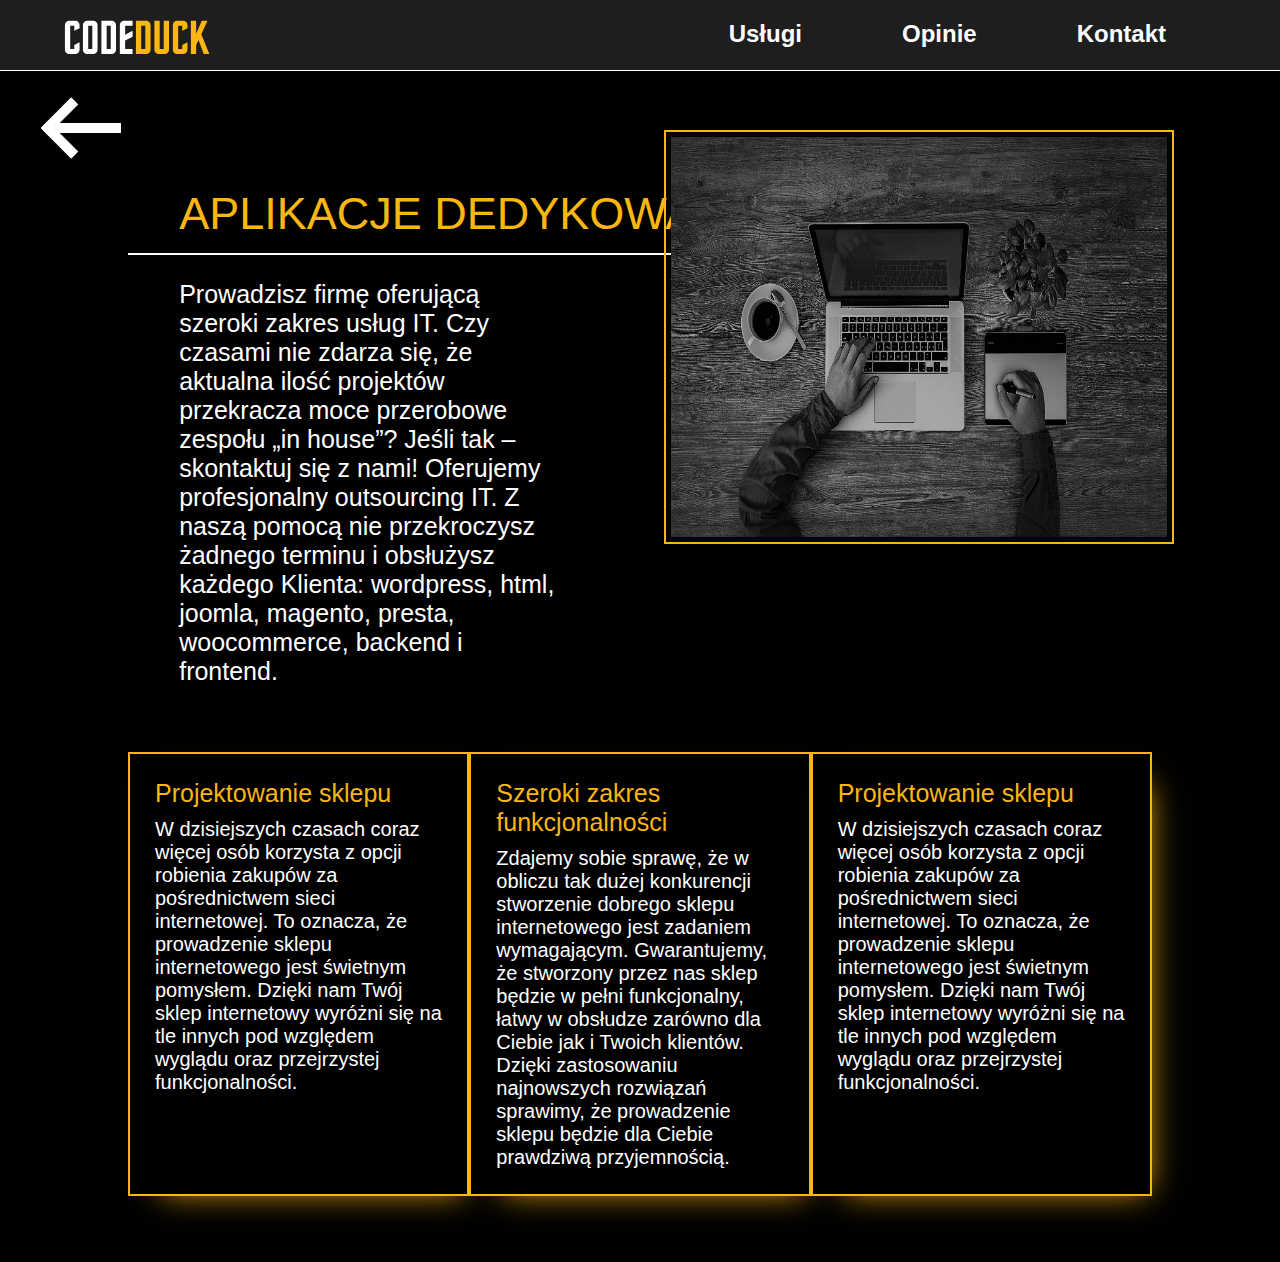
==== service-apps.html @ 56f63d66 "add new photo and mobile style" ====
<html lang="pl">
<head>
    <meta charset="UTF-8">
    <meta name="viewport" content="width=device-width, initial-scale=1.0">
    <title>Aplikacje</title>
    <link href="css/home.css" type="text/css" rel="stylesheet" />
    <link href="css/services.css" type="text/css" rel="stylesheet" />
</head>
<body>
    <div class="menu">
        <a href="index.html"><img class="menu__logo" src="img/CODEDUCK_LOGO.svg"/></a>
        <div class="menu__list" >
            <div class="menu__item" id="menu__list">
                <a href="index.html#services" onclick="hideMenu()"><li>Usługi</li></a>
                <a href="index.html#opinions" onclick="hideMenu()"><li>Opinie</li></a>
                <a href="index.html#contact" onclick="hideMenu()"><li>Kontakt</li></a>
            </div>
                <img src="img/icon/hamburger.svg" id="hamburger_icon" class="hamburger_icon" onclick="showMenu()"/>
            </a>
        </div>
    </div>
    <div class="service">
       
        <div class="service__header"> 
            <a href="index.html">
            <div class="icon">
                <div class="arrow"></div>
            </div>
        </a>Aplikacje dedykowane</div>
        <div class="line"></div>
        <div class="service__desc">
            <div class="service__text">Prowadzisz firmę oferującą szeroki zakres usług IT. Czy czasami nie zdarza się, że aktualna ilość projektów przekracza moce przerobowe zespołu „in house”? Jeśli tak – skontaktuj się z nami! Oferujemy profesjonalny outsourcing IT. Z naszą pomocą nie przekroczysz żadnego terminu i obsłużysz każdego Klienta: wordpress, html, joomla, magento, presta, woocommerce, backend i frontend.</div>
            <img class="service__photo" src="img/service/service5.jpg"/>
        </div>
    </div>
    <div class="description">
        <div class="description__card"><div class="header">Projektowanie sklepu</div>W dzisiejszych czasach coraz więcej osób korzysta z opcji robienia zakupów za pośrednictwem sieci internetowej. To oznacza, że prowadzenie sklepu internetowego jest świetnym pomysłem. Dzięki nam Twój sklep internetowy wyróżni się na tle innych pod względem wyglądu oraz przejrzystej funkcjonalności.</div>
        <div class="description__card"><div class="header">Szeroki zakres funkcjonalności</div>Zdajemy sobie sprawę, że w obliczu tak dużej konkurencji stworzenie dobrego sklepu internetowego jest zadaniem wymagającym. Gwarantujemy, że stworzony przez nas sklep będzie w pełni funkcjonalny, łatwy w obsłudze zarówno dla Ciebie jak i Twoich klientów. Dzięki zastosowaniu najnowszych rozwiązań sprawimy, że prowadzenie sklepu będzie dla Ciebie prawdziwą przyjemnością.</div>
        <div class="description__card"><div class="header">Projektowanie sklepu</div>W dzisiejszych czasach coraz więcej osób korzysta z opcji robienia zakupów za pośrednictwem sieci internetowej. To oznacza, że prowadzenie sklepu internetowego jest świetnym pomysłem. Dzięki nam Twój sklep internetowy wyróżni się na tle innych pod względem wyglądu oraz przejrzystej funkcjonalności.</div>
    </div>
</body>
</html>
---- css/home.css ----
body {
  margin: 0;
  font-family: "Sen", sans-serif;
}
html {
  scroll-behavior: smooth;
}
.button {
  cursor: pointer;
}
/*
$small: 400px;
$medium: 768px;
$large: 1024px;
$xlarge: 1440px;
$xxlarge: 1700px; 
*/

/* MENU */
.menu {
  background-color: #1f1e1e;
  width: 100%;
  height: 70px;
  border-bottom: 1px solid #fff;
  position: fixed;
  margin-top: 0;
  z-index: 1;
}
.menu__logo {
  padding: 20px 0 20px 14%;
}
.menu__logo span {
  color: #fab612;
}
.menu__list {
  text-decoration: none;
  color: #fff;
  display: flex;
  float: right;
  font-size: 24px;
  list-style: none;
  padding: 20px 14%;
  margin: 0;
  font-weight: 700;
}
.menu__item {
  display: flex;
}
.menu__item li {
  padding: 0 50px;
}
.menu__item a {
  text-decoration: none;
  color: white;
}
.menu__item li:hover {
  color: #fab612;
  cursor: pointer;
}
.hamburger_icon {
  display: none;
}

/*MENU breakpoints */
@media screen and (max-width: 1440px) {
  .menu__list {
    padding-right: 5%;
  }
  .menu__logo {
    padding-left: 5%;
  }
}
@media screen and (max-width: 1024px) {
  .menu__logo {
    padding: 20px;
  }
  .hamburger_icon {
    display: block;
    z-index: 3;
  }
  .menu__item {
    display: none;
    position: absolute;
    background-color: #1f1e1e;
    font-size: 45px;
    left: 0;
    width: 100%;
    padding: 30px 0 30px 0;
  }
  .menu__list {
    padding-right: 5%;
  }
  .menu__logo {
    padding-left: 5%;
  }
}
@media screen and (max-width: 768px) {
  .menu__item li {
    font-size: 30px;
  }
}
@media screen and (max-width: 400px) {
  .menu__item li {
    font-size: 25px;
  }
}

/* HOME SECTION */
.home {
  background-color: #000;
  display: flex;
}
.home__gif {
  width: 100px;
}
.home__logo {
  padding-bottom: 25px;
}
.home__photo {
  width: 50%;
  padding-right: 100px;
}
.home__desc {
  height: 300px;
  margin: 14% 0 0 14%;
}
.home__line {
  margin: 15px 0;
  background-color: #fff;
  height: 2px;
  width: 70%;
}
.home__text {
  color: #fff;
  font-size: 20px;
  font-weight: 700;
}
.home__button {
  background-color: black;
  text-transform: uppercase;
  text-decoration: none;
  border: 1px solid #fff;
  position: relative;
  overflow: hidden;
  color: #fff;
  width: 150px;
  height: 50px;
  font-size: 20px;
}
.home__button:hover {
  box-shadow: 1px 1px 30px 0px #fab612;
  color: #fab612;
}
.home__button:before {
  content: "";
  position: absolute;
  top: 0;
  left: -100%;
  width: 100%;
  height: 100%;
  background: linear-gradient(120deg, transparent, #ffff0052, transparent);
  transition: all 650ms;
}
.home__button:hover:before {
  left: 100%;
}

/*HOME breakpoints */
@media screen and (max-width: 1440px) {
  .home__gif {
    width: 80px;
  }
  .home__logo {
    padding-bottom: 20px;
  }
  .home__text {
    font-size: 15px;
  }
  .home__button {
    width: 120px;
    height: 40px;
    font-size: 16px;
  }
}
@media screen and (max-width: 1024px) {
  .home__gif {
    width: 70px;
  }
  .home__logo {
    padding-bottom: 15px;
    width: 120px;
  }
}
@media screen and (max-width: 768px) {
  .home__photo {
    display: none;
  }
  .home__gif {
    width: 60px;
  }
  .home__logo {
    padding-bottom: 15px;
    width: 100px;
  }
  .home__desc {
    height: 300px;
    margin-right: 20%;
  }
  .home__text {
    font-size: 14px;
  }
  .home__button {
    width: 100px;
    height: 35px;
    font-size: 14px;
  }
}
@media screen and (max-width: 400px) {
  .home__desc {
    padding-top: 26%;
  }
}

/* SERVICES */
.services {
  background-color: #1f1e1e;
  display: grid;
  justify-content: center;
  padding: 5% 10%;
  grid-template-columns: 1fr 1fr 1fr;
}
.services a {
  text-decoration: none;
}
.product__container {
  border: 3px solid #7e5800;
  padding: 30px;
  margin: 10px;
  cursor: pointer;
}
.products__header {
  font-size: 32px;
  color: #fab612;
}
.line {
  font-size: 45px !important;
  color: #000;
  font-weight: 700;
}
.products__header .desc {
  font-size: 20px;
  color: #7e5800;
  text-transform: uppercase;
}
.products__desc {
  padding-top: 20px;
  font-size: 23px;
  color: #fff;
}

/*SERVICES breakpoints */
@media screen and (max-width: 1024px) {
  .services {
    grid-template-columns: 1fr 1fr;
  }
}
@media screen and (max-width: 768px) {
  .services {
    grid-template-columns: 1fr;
  }
}
@media screen and (max-width: 400px) {
  .products__header {
    font-size: 25px;
    margin-bottom: 10px;
  }
  .desc {
    margin-top: 10px;
  }
  .line {
    display: none;
  }
  .services {
    text-align: center;
  }
  .products__header .desc {
    font-size: 17px;
  }
  .products__desc {
    font-size: 17px;
  }
}
/* OPINIONS */
.opinions {
  background-color: #000;
}
.carousel__container {
  display: flex;
}
.carousel__nav {
  width: 0;
  height: 0;
  border-top: 15px solid transparent;
  border-bottom: 15px solid transparent;
  margin-top: 300px;
  position: absolute;
  cursor: pointer;
}
.carousel__nav--left {
  border-right: 30px solid#fab612;
  left: 15%;
}
.carousel__nav--right {
  border-left: 30px solid #fab612;
  right: 15%;
}
.carousel__slide {
  position: absolute;
  bottom: 30px;
}
.carousel__item {
  padding: 100px;
}
.customer__avatar {
  border-radius: 50%;
  width: 150px;
  justify-self: center;
}
.customer__name {
  color: #fff;
  font-size: 30px;
  justify-self: center;
}
.customer__name span {
  color: #fab612;
}
.customer__comment {
  color: #fff;
  justify-self: center;
  text-align: center;
  width: 55%;
  font-size: 25px;
  font-family: "Architects Daughter", cursive;
}
.carousel__dot {
  padding-bottom: 20px;
  text-align: center;
}
.dot {
  cursor: pointer;
  height: 15px;
  width: 15px;
  margin: 0 2px;
  background-color: #7e5800;
  border-radius: 50%;
  display: inline-block;
  transition: background-color 0.6s ease;
}
.active,
.dot:hover {
  background-color: #fab612;
}
.fade {
  -webkit-animation-name: fade;
  -webkit-animation-duration: 1.5s;
  animation-name: fade;
  animation-duration: 1.5s;
}
@-webkit-keyframes fade {
  from {
    opacity: 0.4;
  }
  to {
    opacity: 1;
  }
}
@keyframes fade {
  from {
    opacity: 0.4;
  }
  to {
    opacity: 1;
  }
}
/* OPINIONS BREAKPOINTS*/
@media screen and (max-width: 1440px) {
  .customer__comment {
    font-size: 20px;
  }
  .carousel__item {
    padding: 50px;
  }
}
@media screen and (max-width: 1024px) {
  .customer__comment {
    font-size: 15px;
  }
  .carousel__item {
    padding: 50px;
  }
  .carousel__nav--left {
    border-right: 20px solid#fab612;
    left: 6%;
  }
  .carousel__nav--right {
    border-left: 20px solid #fab612;
    right: 6%;
  }
}
@media screen and (max-width: 768px) {
  .customer__name {
    font-size: 27px;
    margin: 10px 0;
  }
  .customer__avatar {
    width: 120px;
  }
  .carousel__nav--left {
    left: 11%;
  }
  .carousel__nav--right {
    right: 11%;
  }
}
@media screen and (max-width: 400px) {
  .customer__name {
    font-size: 27px;
    margin: 10px 0;
  }
  .customer__avatar {
    width: 120px;
  }
  .carousel__nav--left {
    left: 7%;
  }
  .carousel__nav--right {
    right: 7%;
  }
  .customer__comment {
    width: 75%;
  }
}

/* CONTACT */
.contact {
  background-color: #fab612;
  display: grid;
  justify-content: center;
  padding: 5% 15%;
  grid-template-columns: 1fr 1fr;
}

.contact__map {
  border: 3px solid #000;
}
.contact__map iframe {
  width: 100%;
  height: 100%;
}
.adress {
  display: grid;
  color: #000;
  padding-left: 50px;
}

.adress__button {
  background-color: #fab612;
  border: 2px solid #000;
  color: #000;
  font-weight: 700;
  justify-self: end;
  margin-right: 5px;
  outline-style: none;
  width: 200px;
  height: 40px;
  text-transform: uppercase;
  font-size: 17px;
}

.adress__button:hover {
  color: #000;
}

.adress__header {
  color: #fff;
  font-size: 70px;
  text-align: right;
  margin: 0;
  font-weight: 700;
  letter-spacing: 0.1em;
}

.adress__street {
  padding-top: 20px;
}

.icon {
  width: 25px;
  margin-right: 5px;
  margin-left: 25px;
}

.adress__desc {
  font-size: 30px;
  margin: 0;
}
/* CONTACT BREAKPOINTS*/
@media screen and (max-width: 1440px) {
  .adress__header {
    font-size: 50px;
  }
  .adress__desc {
    font-size: 25px;
  }
}
@media screen and (max-width: 1024px) {
  .adress__header {
    font-size: 40px;
  }
  .adress__desc {
    font-size: 20px;
  }
  .icon {
    width: 15px;
  }
  .adress__button {
    width: 120px;
    height: 30px;
    font-size: 12px;
  }
}
@media screen and (max-width: 768px) {
  .adress {
    padding: 0;
  }
  .contact {
    grid-template-columns: 1fr;
  }
  .contact__map iframe {
    height: 300px;
  }
  .adress__header {
    text-align: left;
    font-size: 45px;
    padding-top: 20px;
  }
  .adress__desc {
    font-size: 30px;
    text-align: center;
  }
  .adress__button {
    margin-top: -40px;
    width: 150px;
    height: 35px;
    font-size: 15px;
  }
}
@media screen and (max-width: 400px) {
  .adress__header {
    font-size: 30px;
  }
  .adress__desc {
    font-size: 18px;
  }
  .adress__button {
    margin-top: -30px;
    width: 110px;
    height: 30px;
    font-size: 11px;
  }
}
@media screen and (max-width: 350px) {
  .adress__header {
    font-size: 25px;
  }
  .adress__button {
    margin-top: -20px;
    width: 100px;
    height: 30px;
    font-size: 10px;
  }
}
/*MODAL*/
.modal {
  display: none;
  position: fixed;
  z-index: 1;
  padding-top: 10%;
  left: 0;
  top: 0;
  width: 100%;
  height: 100%;
  background-color: rgb(0, 0, 0);
  background-color: rgba(0, 0, 0, 0.4);
}
.modal__container {
  background-color: #1f1e1e;
  margin: auto;
  padding: 20px;
  width: 40%;
  height: 35%;
  min-height: 300px;
  position: relative;
}
.form {
  padding: 60px 30px 0;
  height: 60%;
  display: grid;
  grid-template-areas:
    "first_name message"
    "last_name message"
    "phone_number message"
    "email send";
}
::-webkit-input-placeholder {
  color: #000;
  font-family: "Sen", sans-serif;
  font-weight: 700;
  font-size: 17px;
}
.first_name {
  grid-area: first_name;
}
.last_name {
  grid-area: last_name;
}
.phone_number {
  grid-area: phone_number;
}
.email {
  grid-area: email;
}
.message {
  grid-area: message;
}
.send {
  grid-area: send;
  background-color: #fab612;
  border: 2px solid #000;
  color: #000;
  font-weight: 700;
  justify-self: end;
  margin-right: 5px;
  outline-style: none;
  text-transform: uppercase;
  font-size: 15px;
  width: 200px;
}
.modal__container input {
  border: 2px solid #000;
  background-color: #fab612;
  margin: 5px;
  font-size: 15px;
  outline-style: none;
}
.modal__container textarea {
  border: 2px solid #000;
  background-color: #fab612;
  margin: 5px;
  font-size: 15px;
  outline-style: none;
}
.close {
  position: absolute;
  right: 15px;
  top: 15px;
  width: 32px;
  height: 32px;
  opacity: 0.3;
}
.close:hover {
  opacity: 1;
}
.close:before,
.close:after {
  position: absolute;
  left: 15px;
  content: " ";
  height: 33px;
  width: 2px;
  background-color: rgb(141, 139, 139);
}
.close:before {
  transform: rotate(45deg);
}
.close:after {
  transform: rotate(-45deg);
}
/* MODAL BREAKPOINTS*/
@media screen and (max-width: 1440px) {
  .modal__container {
    width: 55%;
  }
}
@media screen and (max-width: 1024px) {
  .modal__container {
    width: 65%;
  }
}
@media screen and (max-width: 768px) {
  .form {
    height: 80%;
    padding-top: 20%;
    grid-template-areas:
      "first_name"
      "last_name"
      "phone_number"
      "email"
      "message"
      "send";
  }
  .modal__container {
    height: 65%;
  }
  .modal__container textarea {
    height: 100px;
  }
}
@media screen and (max-width: 400px) {
  .modal__container {
    height: 70%;
    width: 75%;
  }
}
/* FOOTER */
.footer {
  background-color: #1f1e1e;
  height: 70px;
  font-size: 25px;
  color: #fff;
  display: flex;
  align-items: center;
  justify-content: center;
}

.footer span {
  color: #fab612;
}

.footer__copywright {
  margin: 0;
  font-family: "Special Elite", cursive;
  text-transform: uppercase;
}

.footer__icons {
  position: absolute;
  right: 15%;
}
.footer__icons .icon {
  width: 30px;
  cursor: pointer;
}
/* FOOTER BREAKPOINTS*/
@media screen and (max-width: 1440px) {
  .footer {
    font-size: 20px;
  }
  .footer__icons {
    right: 5%;
  }
  .footer__icons .icon {
    width: 25px;
  }
}
@media screen and (max-width: 1024px) {
  .footer {
    font-size: 20px;
  }
  .footer__icons .icon {
    width: 20px;
  }
  .icon {
    margin-left: 10px;
  }
}
@media screen and (max-width: 768px) {
  .footer {
    font-size: 13px;
  }
  .footer__icons .icon {
    width: 15px;
  }
  .icon {
    margin-left: 0;
  }
  .footer {
    justify-content: start;
    padding-left: 10%;
  }
}
@media screen and (max-width: 400px) {
  .footer {
    font-size: 12px;
    height: 50px;
    padding-left: 5%;
  }
}
@media screen and (max-width: 330px) {
  .footer {
    font-size: 10px;
  }
  .footer__icons .icon {
    width: 13px;
  }
}
---- css/services.css ----
body {
  margin: 0;
  font-family: "Sen", sans-serif;
}
.service {
  background-color: #000;
}
.service__header {
  color: #fab612;
  font-size: 45px;
  padding: 10% 0 1% 14%;
  text-transform: uppercase;
}
.line {
  background-color: #fff;
  height: 2px;
  width: 50%;
  margin-left: 10%;
}
.service__desc {
  padding: 2% 0 0 14%;
  display: flex;
  font-size: 25px;
}
.service__text {
  color: #fff;
  width: 35%;
  padding-right: 100px;
}
.service__photo {
  width: 45%;
  padding: 5px;
  margin-top: -240px;
  height: 500px;
  border: 2px solid #fab612;
}
.service__desc2 {
  color: #fff;
  padding: 5% 15%;
  font-size: 23px;
  text-align: center;
  margin-top: -300px;
}
.description {
  background-color: #000;
  display: flex;
  justify-content: space-between;
  padding: 2% 10%;
}
.description__card {
  background-color: #000;
  border: 2px solid #fab612;
  color: #fff;
  padding: 25px;
  margin: 40px 0;
  width: 340px;
  font-size: 20px;
  box-shadow: 14px 14px 31px -19px#fab612;
}
.description__card .header {
  font-size: 25px;
  color: #fab612;
  padding-bottom: 10px;
}

.icon {
  margin-left: -90px;
  transform: translate(-50%, -50%);
  width: 80px;
  height: 60px;
  cursor: pointer;
}

.arrow {
  position: absolute;
  top: 25px;
  width: 90%;
  height: 10px;
  background-color: #fff;
  box-shadow: 0 3px 5px rgba(0, 0, 0, 0.2);
  animation: arrow 700ms linear infinite;
}

.arrow::after,
.arrow::before {
  content: "";
  position: absolute;
  width: 60%;
  height: 10px;
  right: 40px;
  background-color: #fff;
}

.arrow::after {
  top: -12px;
  transform: rotate(-45deg);
}

.arrow::before {
  top: 12px;
  box-shadow: 0 3px 5px rgba(0, 0, 0, 0.2);
  transform: rotate(45deg);
}
@media screen and (max-width: 1600px) {
  .service__photo {
    margin-top: -150px;
    height: 400px;
  }
}
@media screen and (max-width: 1230px) {
  .service__photo {
    width: 40%;
    margin-top: -120px;
    height: 400px;
  }
  .service__text {
    width: 35%;
    padding-right: 70px;
    font-size: 20px;
  }
  .description__card {
    padding: 25px;
    width: 220px;
    font-size: 18px;
  }
}
@media screen and (max-width: 1024px) {
  .description {
    background-color: #000;
    display: grid;
    grid-template-columns: 1fr;
    justify-items: center;
    padding: 2% 10%;
  }
  .description__card {
    padding: 25px;
    width: 80%;
    font-size: 20px;
  }
  .service__photo {
    display: none;
  }
  .service__desc {
    justify-content: center;
    padding-left: 0;
  }
  .service__text {
    width: 80%;
    text-align: center;
    padding-right: 0;
  }
  .service__header {
    text-align: center;
    padding: 10% 0 1% 0;
  }
  .line {
    display: none;
  }
  .icon {
    margin-left: 90px;
    margin-top: 30px;
  }
}
@media screen and (max-width: 768px) {
  .icon {
    width: 60px;
    height: 30px;
  }
  .arrow::after {
    top: -9px;
    transform: rotate(-45deg);
  }
  .arrow::before {
    top: 8px;
  }
}
@media screen and (max-width: 630px) {
  .icon {
    width: 40px;
    height: 20px;
  }
  .arrow {
    height: 6px;
  }
  .arrow::after {
    top: -6px;
    transform: rotate(-45deg);
  }
  .arrow::before {
    top: 6px;
  }
  .arrow::after,
  .arrow::before {
    right: 22px;
    height: 6px;
  }
  .service__text {
    font-size: 18px;
  }
  .service__header {
    font-size: 23px;
  }
  .description__card {
    font-size: 17px;
    width: 300px;
  }
}
@media screen and (max-width: 440px) {
  .icon {
    margin-top: 50px;
    margin-left: 50px;
  }

  .service__text {
    font-size: 17px;
  }
  .service__header {
    font-size: 22px;
  }
  .description__card {
    font-size: 17px;
    width: 80%;
  }
}
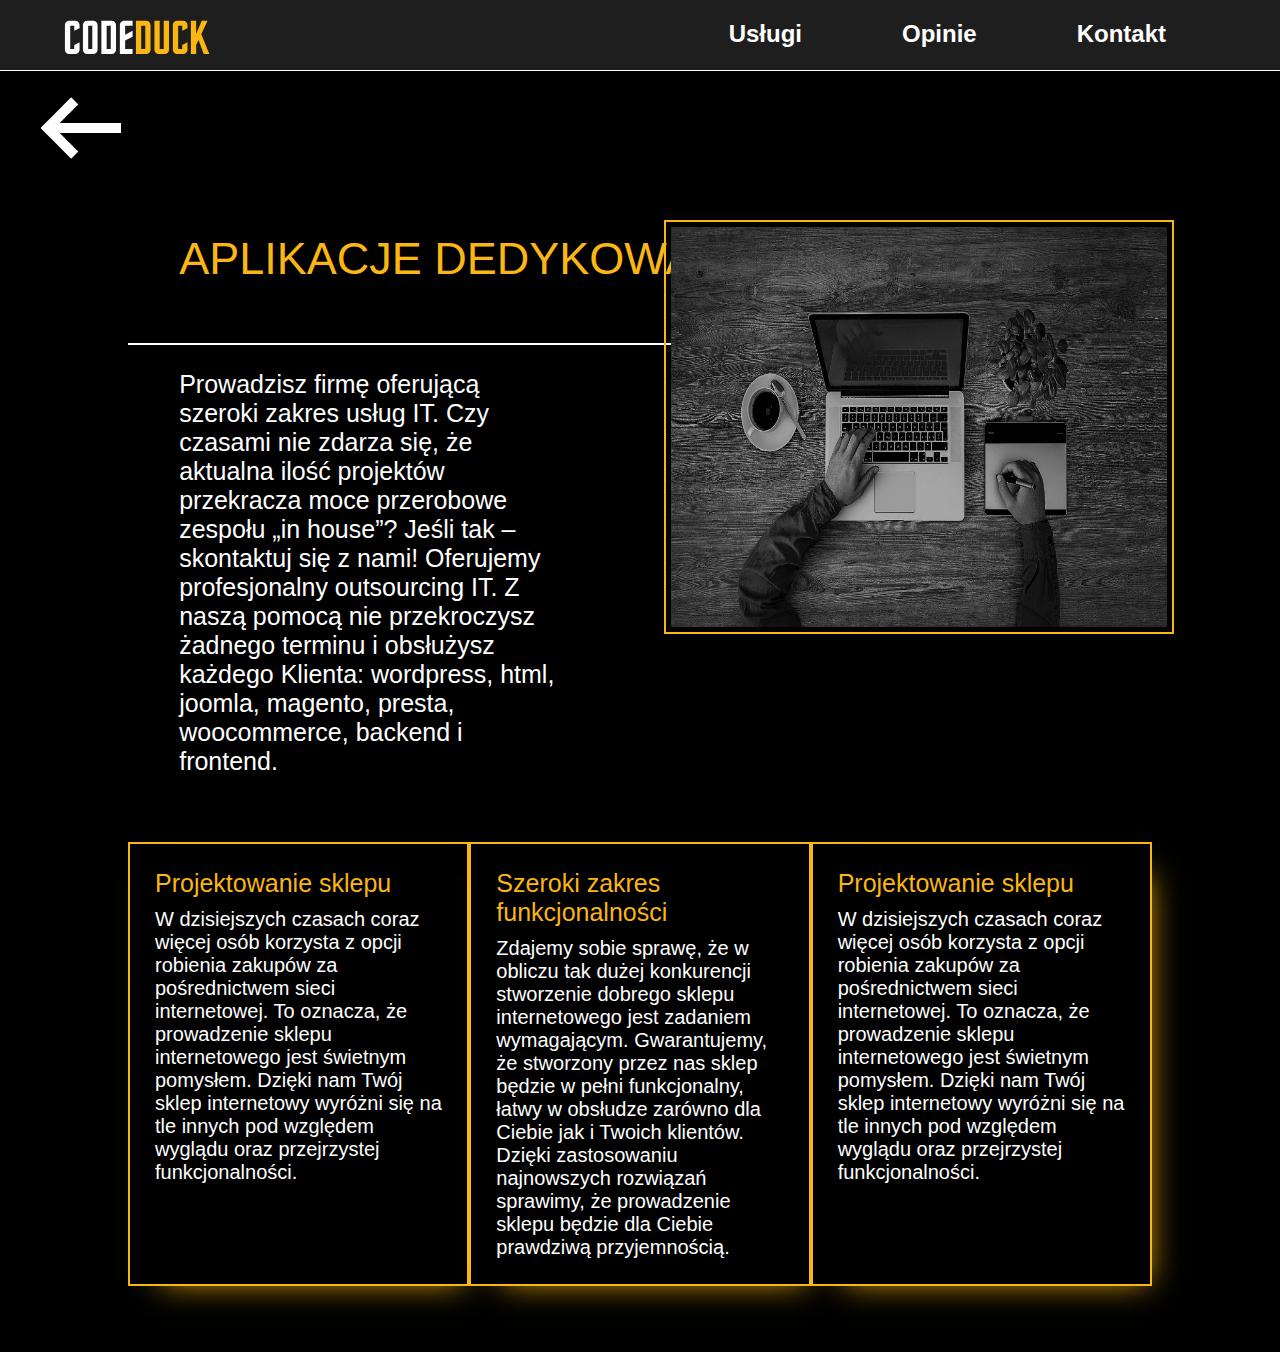
==== commit f928da4f: "change padding service header on mobile" ====
--- a/service-apps.html
+++ b/service-apps.html
@@ -26,7 +26,7 @@
             <div class="icon">
                 <div class="arrow"></div>
             </div>
-        </a>Aplikacje dedykowane</div>
+        </a><p>Aplikacje dedykowane</p></div>
         <div class="line"></div>
         <div class="service__desc">
             <div class="service__text">Prowadzisz firmę oferującą szeroki zakres usług IT. Czy czasami nie zdarza się, że aktualna ilość projektów przekracza moce przerobowe zespołu „in house”? Jeśli tak – skontaktuj się z nami! Oferujemy profesjonalny outsourcing IT. Z naszą pomocą nie przekroczysz żadnego terminu i obsłużysz każdego Klienta: wordpress, html, joomla, magento, presta, woocommerce, backend i frontend.</div>
--- a/css/services.css
+++ b/css/services.css
@@ -221,4 +221,7 @@
     font-size: 17px;
     width: 80%;
   }
-}
+  .service__header p {
+    padding-top: 5%;
+  }
+}
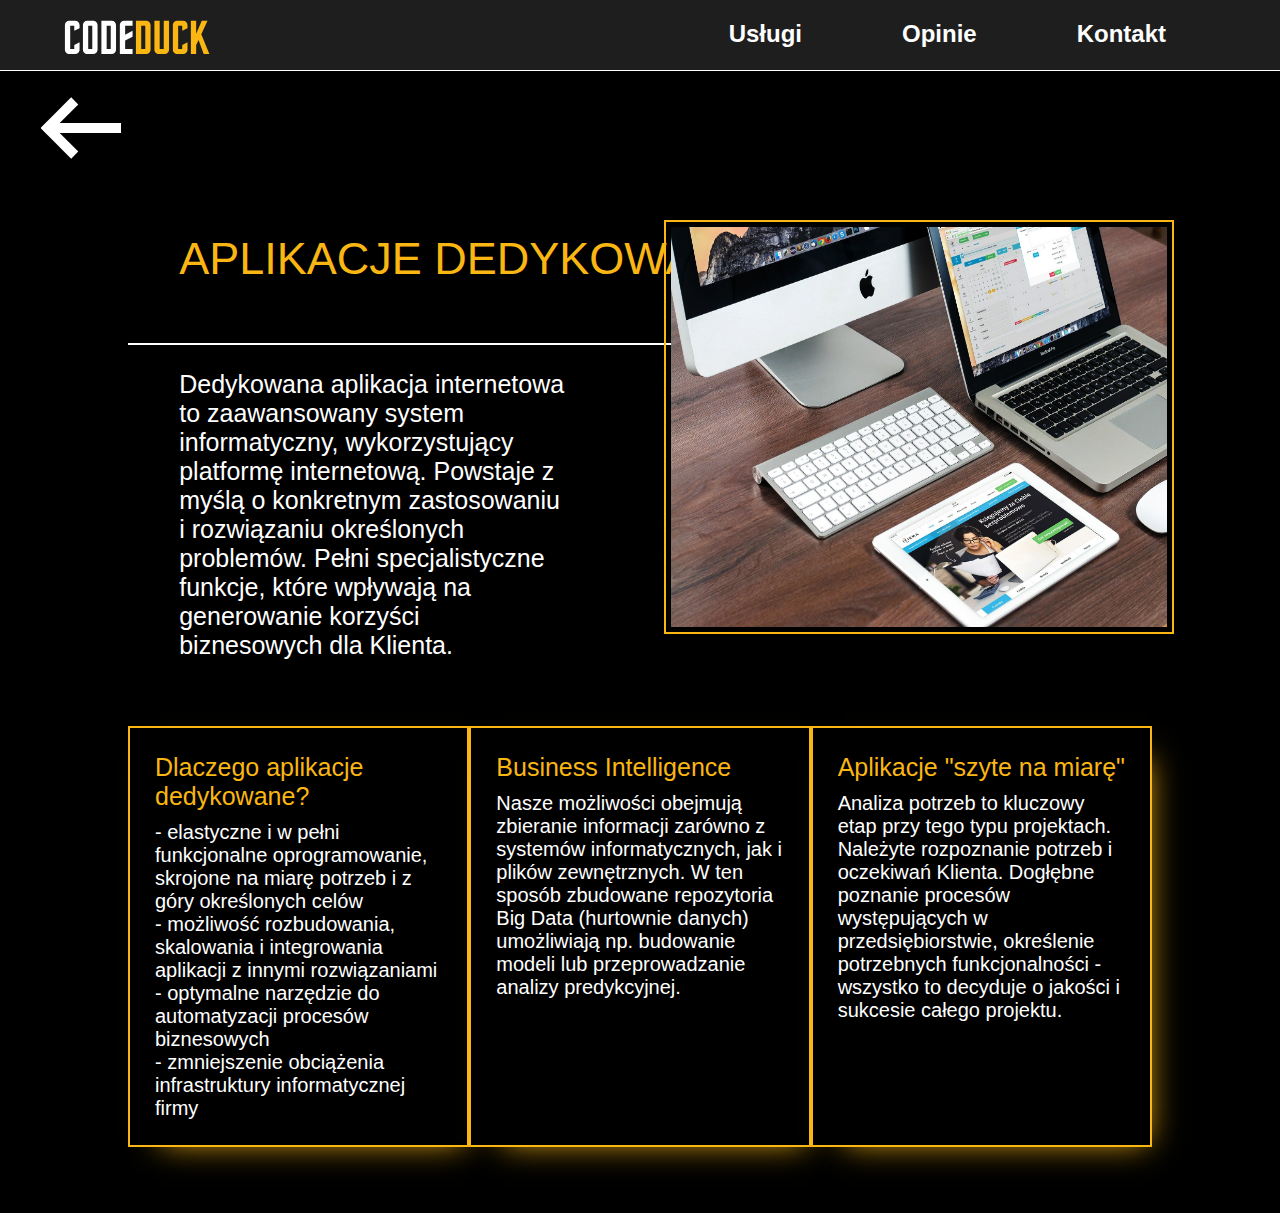
==== commit d1ee0bd0: "change photo service" ====
--- a/service-apps.html
+++ b/service-apps.html
@@ -29,14 +29,19 @@
         </a><p>Aplikacje dedykowane</p></div>
         <div class="line"></div>
         <div class="service__desc">
-            <div class="service__text">Prowadzisz firmę oferującą szeroki zakres usług IT. Czy czasami nie zdarza się, że aktualna ilość projektów przekracza moce przerobowe zespołu „in house”? Jeśli tak – skontaktuj się z nami! Oferujemy profesjonalny outsourcing IT. Z naszą pomocą nie przekroczysz żadnego terminu i obsłużysz każdego Klienta: wordpress, html, joomla, magento, presta, woocommerce, backend i frontend.</div>
+            <div class="service__text">Dedykowana aplikacja internetowa to zaawansowany system informatyczny, wykorzystujący platformę internetową. Powstaje z myślą o konkretnym zastosowaniu i rozwiązaniu określonych problemów. Pełni specjalistyczne funkcje, które wpływają na generowanie korzyści biznesowych dla Klienta.</div>
             <img class="service__photo" src="img/service/service5.jpg"/>
         </div>
     </div>
     <div class="description">
-        <div class="description__card"><div class="header">Projektowanie sklepu</div>W dzisiejszych czasach coraz więcej osób korzysta z opcji robienia zakupów za pośrednictwem sieci internetowej. To oznacza, że prowadzenie sklepu internetowego jest świetnym pomysłem. Dzięki nam Twój sklep internetowy wyróżni się na tle innych pod względem wyglądu oraz przejrzystej funkcjonalności.</div>
-        <div class="description__card"><div class="header">Szeroki zakres funkcjonalności</div>Zdajemy sobie sprawę, że w obliczu tak dużej konkurencji stworzenie dobrego sklepu internetowego jest zadaniem wymagającym. Gwarantujemy, że stworzony przez nas sklep będzie w pełni funkcjonalny, łatwy w obsłudze zarówno dla Ciebie jak i Twoich klientów. Dzięki zastosowaniu najnowszych rozwiązań sprawimy, że prowadzenie sklepu będzie dla Ciebie prawdziwą przyjemnością.</div>
-        <div class="description__card"><div class="header">Projektowanie sklepu</div>W dzisiejszych czasach coraz więcej osób korzysta z opcji robienia zakupów za pośrednictwem sieci internetowej. To oznacza, że prowadzenie sklepu internetowego jest świetnym pomysłem. Dzięki nam Twój sklep internetowy wyróżni się na tle innych pod względem wyglądu oraz przejrzystej funkcjonalności.</div>
+        <div class="description__card"><div class="header">Dlaczego aplikacje dedykowane?</div>
+         - elastyczne i w pełni funkcjonalne oprogramowanie, skrojone na miarę potrzeb i z góry określonych celów
+         <br>- możliwość rozbudowania, skalowania i integrowania aplikacji z innymi rozwiązaniami
+         <br>- optymalne narzędzie do automatyzacji procesów biznesowych
+         <br>- zmniejszenie obciążenia infrastruktury informatycznej firmy</div>
+        <div class="description__card"><div class="header">Business Intelligence</div>Nasze możliwości obejmują zbieranie informacji zarówno z systemów informatycznych, jak i plików zewnętrznych. W ten sposób zbudowane repozytoria Big Data (hurtownie danych) umożliwiają np. budowanie modeli lub przeprowadzanie analizy predykcyjnej.</div>
+        <div class="description__card"><div class="header">Aplikacje "szyte na miarę"</div>Analiza potrzeb to kluczowy etap przy tego typu projektach. Należyte rozpoznanie potrzeb i oczekiwań Klienta. Dogłębne poznanie procesów występujących w przedsiębiorstwie, określenie potrzebnych funkcjonalności - wszystko to decyduje o jakości i sukcesie całego projektu. </div>
     </div>
+    <script src="mobile.js"></script>
 </body>
 </html>--- a/css/home.css
+++ b/css/home.css
@@ -226,7 +226,7 @@
   background-color: #1f1e1e;
   display: grid;
   justify-content: center;
-  padding: 5% 10%;
+  padding: 7% 10%;
   grid-template-columns: 1fr 1fr 1fr;
 }
 .services a {
@@ -241,6 +241,9 @@
 .products__header {
   font-size: 32px;
   color: #fab612;
+}
+.products__icon {
+  width: 30px;
 }
 .line {
   font-size: 45px !important;
--- a/css/services.css
+++ b/css/services.css
@@ -213,6 +213,7 @@
 
   .service__text {
     font-size: 17px;
+    padding-bottom: 10%;
   }
   .service__header {
     font-size: 22px;
